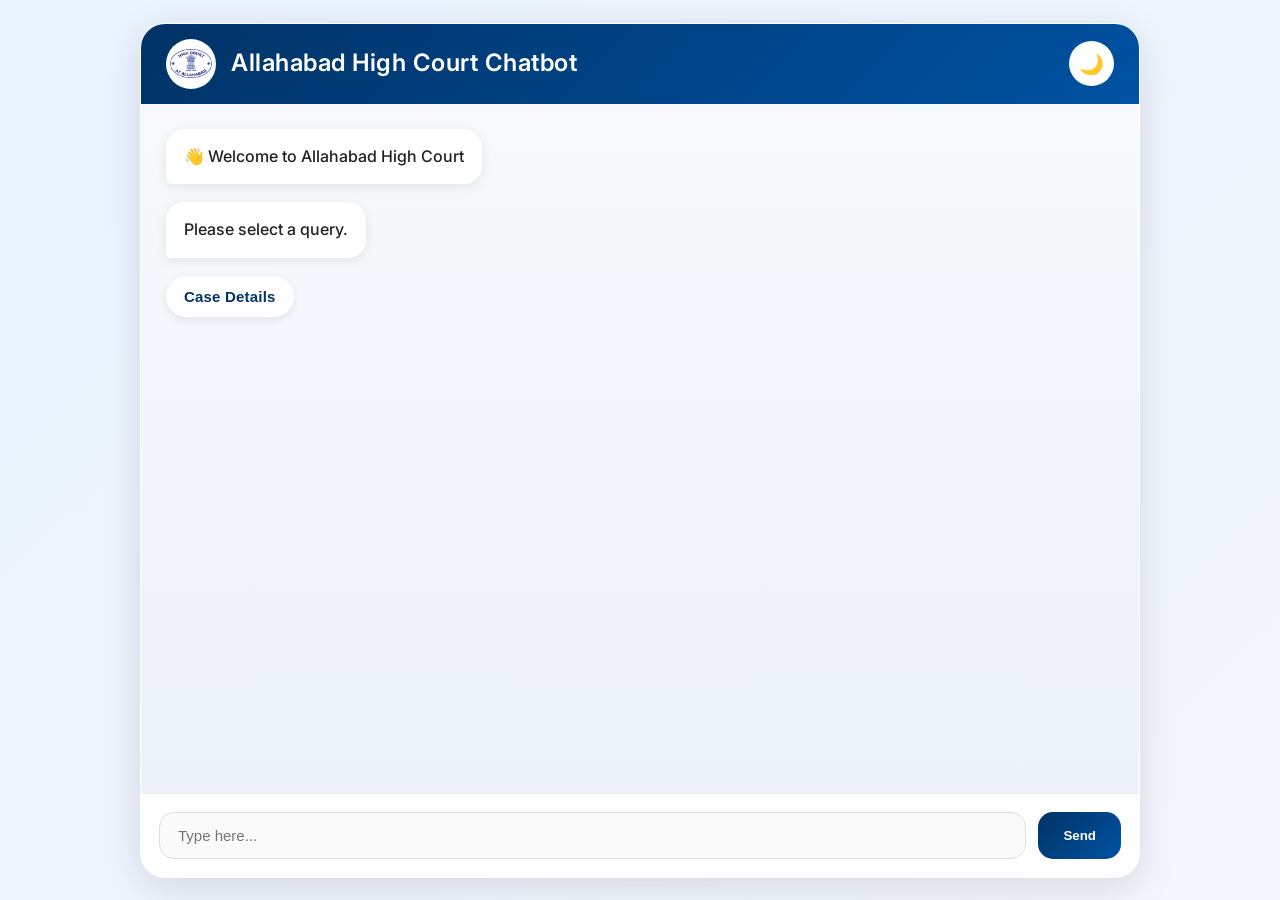
==== chatbot-ahc/src/main/resources/static/index.html @ 8d3d8cd6 "Initial AHC chatbot project" ====
<!doctype html>
<html lang="en">
  <head>
    <meta charset="UTF-8" />
    <meta name="viewport" content="width=device-width, initial-scale=1.0" />
    <title>AHC Chatbot</title>

    <link rel="stylesheet" href="css/style.css" />
  </head>

  <body>
    <div class="chat-container">
      <!-- Header -->
      <div class="chat-header">
        <div class="logo-section">
          <img src="images/ahc-logo.png" alt="AHC Logo" />
          <h2>Allahabad High Court Chatbot</h2>
        </div>

        <button class="theme-btn" id="themeBtn">🌙</button>
      </div>

      <!-- Chat Messages -->
      <div class="chat-body" id="chatBody"></div>

      <div class="chat-input">
        <input type="text" id="userInput" placeholder="Type here..." disabled />

        <button id="sendBtn" disabled>Send</button>
      </div>
      
    </div>

    <script src="js/script.js"></script>
  </body>
</html>
---- chatbot-ahc/src/main/resources/static/css/style.css ----
@import url("https://fonts.googleapis.com/css2?family=Inter:wght@400;500;600;700&display=swap");

* {
  margin: 0;
  padding: 0;
  box-sizing: border-box;
}

body {
  font-family: "Segoe UI", Tahoma, Inter, Geneva, Verdana, sans-serif;
  background: linear-gradient(135deg, #eaf3ff, #f4f7fc);
  font-size: 16px;
  line-height: 1.6;
  height: 100vh;
  display: flex;
  justify-content: center;
  align-items: center;
  overflow: hidden;
}
body {
  font-family: Inter, "Segoe UI", sans-serif;
}

.chat-container {
  width: 95%;
  max-width: 1000px;
  height: 95vh;

  background: white;

  border-radius: 25px;

  overflow: hidden;

  display: flex;
  flex-direction: column;

  box-shadow: 0 10px 40px rgba(0, 0, 0, 0.12);

  border: 1px solid rgba(255, 255, 255, 0.4);
}

.chat-header {
  height: 80px;

  background: linear-gradient(135deg, #003366, #0052a3);

  color: white;

  display: flex;
  justify-content: space-between;
  align-items: center;

  padding: 0 25px;

  flex-shrink: 0;
}

.logo-section {
  display: flex;
  align-items: center;
  gap: 15px;
}

.logo-section img {
  width: 50px;
  height: 50px;
  object-fit: contain;

  background: white;
  border-radius: 50%;
  padding: 4px;
}

.logo-section h2 {
  font-size: 24px;
  font-weight: 600;
  letter-spacing: 0.5px;
}

.theme-btn {
  width: 45px;
  height: 45px;

  border: none;

  border-radius: 50%;

  background: white;

  cursor: pointer;

  font-size: 20px;

  transition: 0.3s;
}

.theme-btn:hover {
  transform: rotate(20deg) scale(1.1);
}

.chat-body {
  flex: 1;

  overflow-y: auto;

  padding: 25px;

  display: flex;
  flex-direction: column;

  gap: 18px;

  background: linear-gradient(180deg, #f7f9fc, #edf2f8);
}

.chat-body::-webkit-scrollbar {
  width: 8px;
}

.chat-body::-webkit-scrollbar-thumb {
  background: #bfc9d8;
  border-radius: 10px;
}

.bot-message {
  max-width: 75%;

  font-size: 16px;

  font-weight: 500;

  line-height: 1.7;

  align-self: flex-start;

  background: white;

  padding: 15px 18px;

  border-radius: 18px 18px 18px 5px;

  box-shadow: 0 3px 12px rgba(0, 0, 0, 0.08);

  line-height: 1.6;

  color: #222;
}

.user-message {
  max-width: 75%;

  align-self: flex-end;

  background: linear-gradient(135deg, #003366, #0052a3);

  color: white;

  padding: 15px 18px;

  border-radius: 18px 18px 5px 18px;

  box-shadow: 0 3px 12px rgba(0, 0, 0, 0.15);

  line-height: 1.6;

  font-size: 16px;
}

.options {
  display: flex;
  flex-wrap: wrap;
  gap: 10px;
}

.option-btn {
  border: none;
  font-size: 15px;

  font-weight: 600;

  letter-spacing: 0.2px;

  background: white;

  color: #003366;

  padding: 12px 18px;

  border-radius: 25px;

  cursor: pointer;

  box-shadow: 0 3px 10px rgba(0, 0, 0, 0.08);

  transition: 0.3s;
}

.option-btn:hover {
  background: #003366;

  color: white;

  transform: translateY(-2px);
}

.chat-input {
  padding: 18px;

  background: white;

  border-top: 1px solid #e4e9ef;

  display: flex;

  gap: 12px;
}

.chat-input input {
  flex: 1;

  border: 1px solid #d7dfe9;

  border-radius: 15px;

  padding: 14px 18px;

  font-size: 15px;

  outline: none;
}

.chat-input input:focus {
  border-color: #0052a3;

  box-shadow: 0 0 0 3px rgba(0, 82, 163, 0.15);
}

.chat-input button {
  border: none;

  background: linear-gradient(135deg, #003366, #0052a3);

  color: white;

  padding: 14px 25px;

  border-radius: 15px;

  cursor: pointer;

  font-weight: 600;

  transition: 0.3s;
}

.chat-input button:hover {
  transform: translateY(-2px);

  box-shadow: 0 5px 15px rgba(0, 82, 163, 0.3);
}

body.dark-mode {
  background: linear-gradient(135deg, #10141a, #1a2230);
}

body.dark-mode .chat-container {
  background: #1c2431;
}

body.dark-mode .chat-body {
  background: linear-gradient(180deg, #222c3c, #1c2431);
}

body.dark-mode .bot-message {
  background: #2d3748;

  color: white;
}

body.dark-mode .user-message {
  background: linear-gradient(135deg, #0d5bcf, #3888ff);
}

body.dark-mode .chat-input {
  background: #1c2431;

  border-top: 1px solid #324056;
}

body.dark-mode .chat-input input {
  background: #2d3748;

  color: white;

  border: 1px solid #44556f;
}

body.dark-mode .option-btn {
  background: #2d3748;

  color: white;
}

body.dark-mode .option-btn:hover {
  background: #0d5bcf;
}

body.dark-mode .theme-btn {
  background: #2d3748;
}

@media (max-width: 768px) {
  .chat-container {
    width: 100%;
    height: 100vh;
    border-radius: 0;
  }

  .chat-header {
    padding: 0 15px;
  }

  .logo-section h2 {
    font-size: 18px;
  }

  .logo-section img {
    width: 40px;
    height: 40px;
  }

  .bot-message,
  .user-message {
    max-width: 90%;
  }

  .chat-input button {
    padding: 14px 18px;
  }
}

.dynamic-form {
  background: white;

  width: 100%;

  max-width: 600px;

  padding: 20px;

  border-radius: 18px;

  box-shadow: 0 4px 15px rgba(0, 0, 0, 0.08);

  display: flex;

  flex-direction: column;

  gap: 15px;

  margin-top: 10px;
}

.dynamic-form input {
  width: 100%;

  padding: 14px 16px;

  border: 1px solid #d7dfe9;

  border-radius: 12px;

  font-size: 15px;

  outline: none;

  transition: 0.3s;
}

.dynamic-form input:focus {
  border-color: #0052a3;

  box-shadow: 0 0 0 3px rgba(0, 82, 163, 0.15);
}

.dynamic-form button {
  margin-top: 10px;
}

.submit-container {
  margin-top: 20px;
  text-align: left;
}
.dynamic-form button,
.submit-selection-btn {
  border: none;

  background: linear-gradient(135deg, #003366, #0052a3);

  color: white;

  font-size: 15px;

  font-weight: 600;

  padding: 14px 20px;

  border-radius: 12px;

  cursor: pointer;

  transition: 0.3s;

  align-self: flex-start;
}

.dynamic-form button:hover,
.submit-selection-btn:hover {
  transform: translateY(-2px);

  box-shadow: 0 6px 15px rgba(0, 82, 163, 0.3);
}



.submit-container {
  margin-top: 20px;

  display: flex;

  justify-content: flex-start;
}



.option-btn.selected {
  background: linear-gradient(135deg, #003366, #0052a3);

  color: white;

  border: none;

  box-shadow: 0 4px 12px rgba(0, 82, 163, 0.3);
}



body.dark-mode .dynamic-form {
  background: #2d3748;
}

body.dark-mode .dynamic-form input {
  background: #1c2431;

  color: white;

  border: 1px solid #44556f;
}

body.dark-mode .dynamic-form input::placeholder {
  color: #c0c8d4;
}

body.dark-mode .dynamic-form button,
body.dark-mode .submit-selection-btn {
  background: linear-gradient(135deg, #0d5bcf, #3888ff);
}

.case-type-select {
  width: 100%;

  padding: 16px 18px;

  border: 1px solid #d7dfe9;

  border-radius: 12px;

  font-size: 16px;

  font-weight: 500;

  line-height: 1.6;

  background: white;

  cursor: pointer;
}

.case-type-select:focus {
  border-color: #0052a3;

  box-shadow: 0 0 0 3px rgba(0, 82, 163, 0.15);
}

body.dark-mode .case-type-select {
  background: #1c2431;

  color: white;

  border: 1px solid #44556f;
}
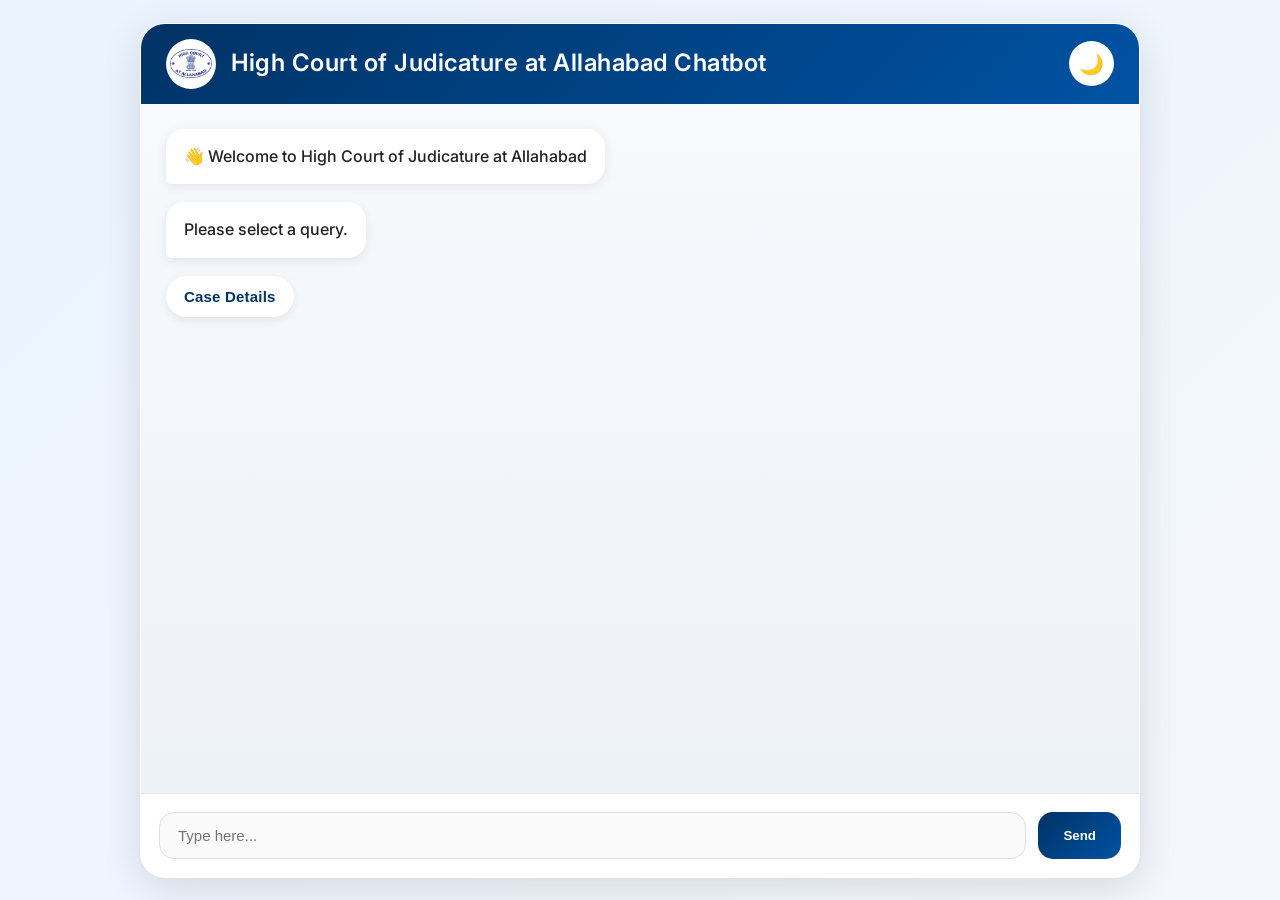
==== commit 0d456c60: "Push project to GitHub: add root gitignore, remove build artifacts, and update chatbot sources" ====
--- a/chatbot-ahc/src/main/resources/static/index.html
+++ b/chatbot-ahc/src/main/resources/static/index.html
@@ -14,7 +14,7 @@
       <div class="chat-header">
         <div class="logo-section">
           <img src="images/ahc-logo.png" alt="AHC Logo" />
-          <h2>Allahabad High Court Chatbot</h2>
+          <h2>High Court of Judicature at Allahabad Chatbot</h2>
         </div>
 
         <button class="theme-btn" id="themeBtn">🌙</button>
--- a/chatbot-ahc/src/main/resources/static/css/style.css
+++ b/chatbot-ahc/src/main/resources/static/css/style.css
@@ -422,8 +422,6 @@
   box-shadow: 0 6px 15px rgba(0, 82, 163, 0.3);
 }
 
-
-
 .submit-container {
   margin-top: 20px;
 
@@ -432,8 +430,6 @@
   justify-content: flex-start;
 }
 
-
-
 .option-btn.selected {
   background: linear-gradient(135deg, #003366, #0052a3);
 
@@ -443,8 +439,6 @@
 
   box-shadow: 0 4px 12px rgba(0, 82, 163, 0.3);
 }
-
-
 
 body.dark-mode .dynamic-form {
   background: #2d3748;
@@ -500,3 +494,45 @@
 
   border: 1px solid #44556f;
 }
+
+.typing-loader {
+  display: flex;
+
+  align-items: center;
+
+  gap: 5px;
+
+  margin-top: 5px;
+}
+
+.typing-loader span {
+  width: 8px;
+
+  height: 8px;
+
+  border-radius: 50%;
+
+  background: #003366;
+
+  animation: bounce 1.4s infinite ease-in-out;
+}
+
+.typing-loader span:nth-child(2) {
+  animation-delay: 0.2s;
+}
+
+.typing-loader span:nth-child(3) {
+  animation-delay: 0.4s;
+}
+
+@keyframes bounce {
+  0%,
+  80%,
+  100% {
+    transform: scale(0);
+  }
+
+  40% {
+    transform: scale(1);
+  }
+}
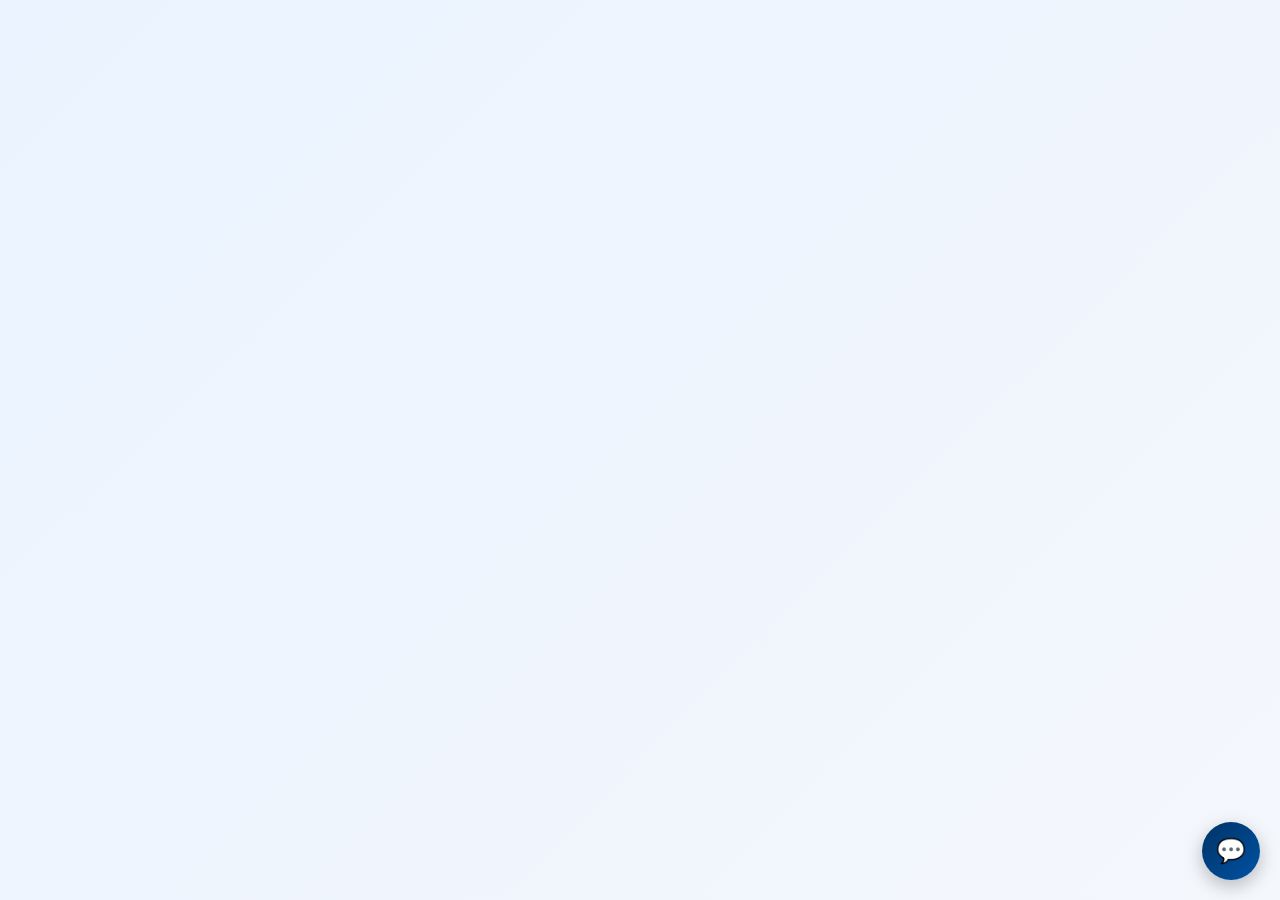
==== commit eac0e554: "Update: sync local changes" ====
--- a/chatbot-ahc/src/main/resources/static/index.html
+++ b/chatbot-ahc/src/main/resources/static/index.html
@@ -3,34 +3,64 @@
   <head>
     <meta charset="UTF-8" />
     <meta name="viewport" content="width=device-width, initial-scale=1.0" />
-    <title>AHC Chatbot</title>
+    <title>High Court of Judicature at Allahabad Chatbot</title>
 
     <link rel="stylesheet" href="css/style.css" />
   </head>
 
   <body>
-    <div class="chat-container">
-      <!-- Header -->
-      <div class="chat-header">
-        <div class="logo-section">
-          <img src="images/ahc-logo.png" alt="AHC Logo" />
-          <h2>High Court of Judicature at Allahabad Chatbot</h2>
+
+    <!-- Chat Launcher -->
+    <button id="chatLauncher">
+        💬
+    </button>
+
+    <!-- Chat Widget -->
+    <div id="chatWidget">
+
+        <div class="chat-container">
+
+            <div class="chat-header">
+
+                <div class="logo-section">
+                    <img src="images/ahc-logo.png" alt="AHC Logo" />
+                    <h2>AHC Chatbot</h2>
+                </div>
+
+                <div class="header-actions">
+
+                    <button id="maximizeBtn">
+                        <img src="images/maximize icon.png" alt="Maximize Button" />
+                    </button>
+
+                    <button id="closeBtn">
+                        ✖
+                    </button>
+
+                </div>
+
+            </div>
+
+            <div class="chat-body" id="chatBody"></div>
+
+            <div class="chat-input">
+                <input
+                    type="text"
+                    id="userInput"
+                    placeholder="Type here..."
+                    disabled
+                />
+
+                <button id="sendBtn" disabled>
+                    Send
+                </button>
+            </div>
+
         </div>
 
-        <button class="theme-btn" id="themeBtn">🌙</button>
-      </div>
-
-      <!-- Chat Messages -->
-      <div class="chat-body" id="chatBody"></div>
-
-      <div class="chat-input">
-        <input type="text" id="userInput" placeholder="Type here..." disabled />
-
-        <button id="sendBtn" disabled>Send</button>
-      </div>
-      
     </div>
 
     <script src="js/script.js"></script>
-  </body>
+
+</body>
 </html>
--- a/chatbot-ahc/src/main/resources/static/css/style.css
+++ b/chatbot-ahc/src/main/resources/static/css/style.css
@@ -41,7 +41,7 @@
 }
 
 .chat-header {
-  height: 80px;
+  height: 65px;
 
   background: linear-gradient(135deg, #003366, #0052a3);
 
@@ -63,8 +63,8 @@
 }
 
 .logo-section img {
-  width: 50px;
-  height: 50px;
+  width: 36px;
+  height: 36px;
   object-fit: contain;
 
   background: white;
@@ -73,7 +73,7 @@
 }
 
 .logo-section h2 {
-  font-size: 24px;
+  font-size: 16px;
   font-weight: 600;
   letter-spacing: 0.5px;
 }
@@ -104,7 +104,7 @@
 
   overflow-y: auto;
 
-  padding: 25px;
+  padding: 15px;
 
   display: flex;
   flex-direction: column;
@@ -258,56 +258,6 @@
   transform: translateY(-2px);
 
   box-shadow: 0 5px 15px rgba(0, 82, 163, 0.3);
-}
-
-body.dark-mode {
-  background: linear-gradient(135deg, #10141a, #1a2230);
-}
-
-body.dark-mode .chat-container {
-  background: #1c2431;
-}
-
-body.dark-mode .chat-body {
-  background: linear-gradient(180deg, #222c3c, #1c2431);
-}
-
-body.dark-mode .bot-message {
-  background: #2d3748;
-
-  color: white;
-}
-
-body.dark-mode .user-message {
-  background: linear-gradient(135deg, #0d5bcf, #3888ff);
-}
-
-body.dark-mode .chat-input {
-  background: #1c2431;
-
-  border-top: 1px solid #324056;
-}
-
-body.dark-mode .chat-input input {
-  background: #2d3748;
-
-  color: white;
-
-  border: 1px solid #44556f;
-}
-
-body.dark-mode .option-btn {
-  background: #2d3748;
-
-  color: white;
-}
-
-body.dark-mode .option-btn:hover {
-  background: #0d5bcf;
-}
-
-body.dark-mode .theme-btn {
-  background: #2d3748;
 }
 
 @media (max-width: 768px) {
@@ -440,27 +390,6 @@
   box-shadow: 0 4px 12px rgba(0, 82, 163, 0.3);
 }
 
-body.dark-mode .dynamic-form {
-  background: #2d3748;
-}
-
-body.dark-mode .dynamic-form input {
-  background: #1c2431;
-
-  color: white;
-
-  border: 1px solid #44556f;
-}
-
-body.dark-mode .dynamic-form input::placeholder {
-  color: #c0c8d4;
-}
-
-body.dark-mode .dynamic-form button,
-body.dark-mode .submit-selection-btn {
-  background: linear-gradient(135deg, #0d5bcf, #3888ff);
-}
-
 .case-type-select {
   width: 100%;
 
@@ -485,14 +414,6 @@
   border-color: #0052a3;
 
   box-shadow: 0 0 0 3px rgba(0, 82, 163, 0.15);
-}
-
-body.dark-mode .case-type-select {
-  background: #1c2431;
-
-  color: white;
-
-  border: 1px solid #44556f;
 }
 
 .typing-loader {
@@ -536,3 +457,205 @@
     transform: scale(1);
   }
 }
+/* =========================
+   CHAT LAUNCHER
+========================= */
+
+#chatLauncher {
+
+    position: fixed;
+
+    bottom: 20px;
+
+    right: 20px;
+
+    width: 58px;
+
+    height: 58px;
+
+    border: none;
+
+    border-radius: 50%;
+
+    background: linear-gradient(
+        135deg,
+        #003366,
+        #0052a3
+    );
+
+    color: white;
+
+    font-size: 24px;
+
+    cursor: pointer;
+
+    z-index: 10000;
+
+    box-shadow: 0 6px 18px rgba(
+        0,
+        0,
+        0,
+        0.25
+    );
+
+    transition: 0.3s;
+}
+
+#chatLauncher:hover {
+
+    transform: scale(1.08);
+}
+
+/* =========================
+   CHAT WIDGET
+========================= */
+
+#chatWidget {
+
+    display: none;
+
+    position: fixed;
+
+    bottom: 85px;
+
+    right: 20px;
+
+    width: 340px;
+
+    height: 500px;
+
+    z-index: 9999;
+
+    border-radius: 18px;
+
+    overflow: hidden;
+
+    box-shadow: 0 12px 30px rgba(
+        0,
+        0,
+        0,
+        0.18
+    );
+}
+
+/* =========================
+   FULL SCREEN MODE
+========================= */
+
+#chatWidget.maximized {
+
+    top: 0;
+
+    left: 0;
+
+    right: 0;
+
+    bottom: 0;
+
+    width: 100vw;
+
+    height: 100vh;
+
+    border-radius: 0;
+}
+
+/* =========================
+   CHAT CONTAINER
+========================= */
+
+.chat-container {
+
+    width: 100%;
+
+    height: 100%;
+
+    max-width: none;
+
+    background: white;
+
+    border-radius: inherit;
+
+    overflow: hidden;
+
+    display: flex;
+
+    flex-direction: column;
+
+    box-shadow: none;
+}
+
+#chatWidget.maximized .chat-container {
+
+    width: 100%;
+
+    height: 100%;
+
+    border-radius: 0;
+}
+
+/* =========================
+   HEADER ACTIONS
+========================= */
+
+.header-actions {
+
+    display: flex;
+
+    align-items: center;
+
+    gap: 8px;
+}
+
+.header-actions button {
+
+    width: 32px;
+
+    height: 32px;
+
+    border: none;
+
+    border-radius: 8px;
+
+    cursor: pointer;
+
+    background: white;
+
+    display: flex;
+
+    justify-content: center;
+
+    align-items: center;
+
+    transition: 0.3s;
+}
+
+.header-actions button:hover {
+
+    transform: scale(1.08);
+}
+
+/* =========================
+   MAXIMIZE ICON
+========================= */
+
+#maximizeBtn img {
+
+    width: 18px;
+
+    height: 18px;
+
+    object-fit: contain;
+}
+
+/* =========================
+   CLOSE BUTTON
+========================= */
+
+#closeBtn {
+
+    font-size: 18px;
+
+    font-weight: bold;
+
+    color: #003366;
+}
